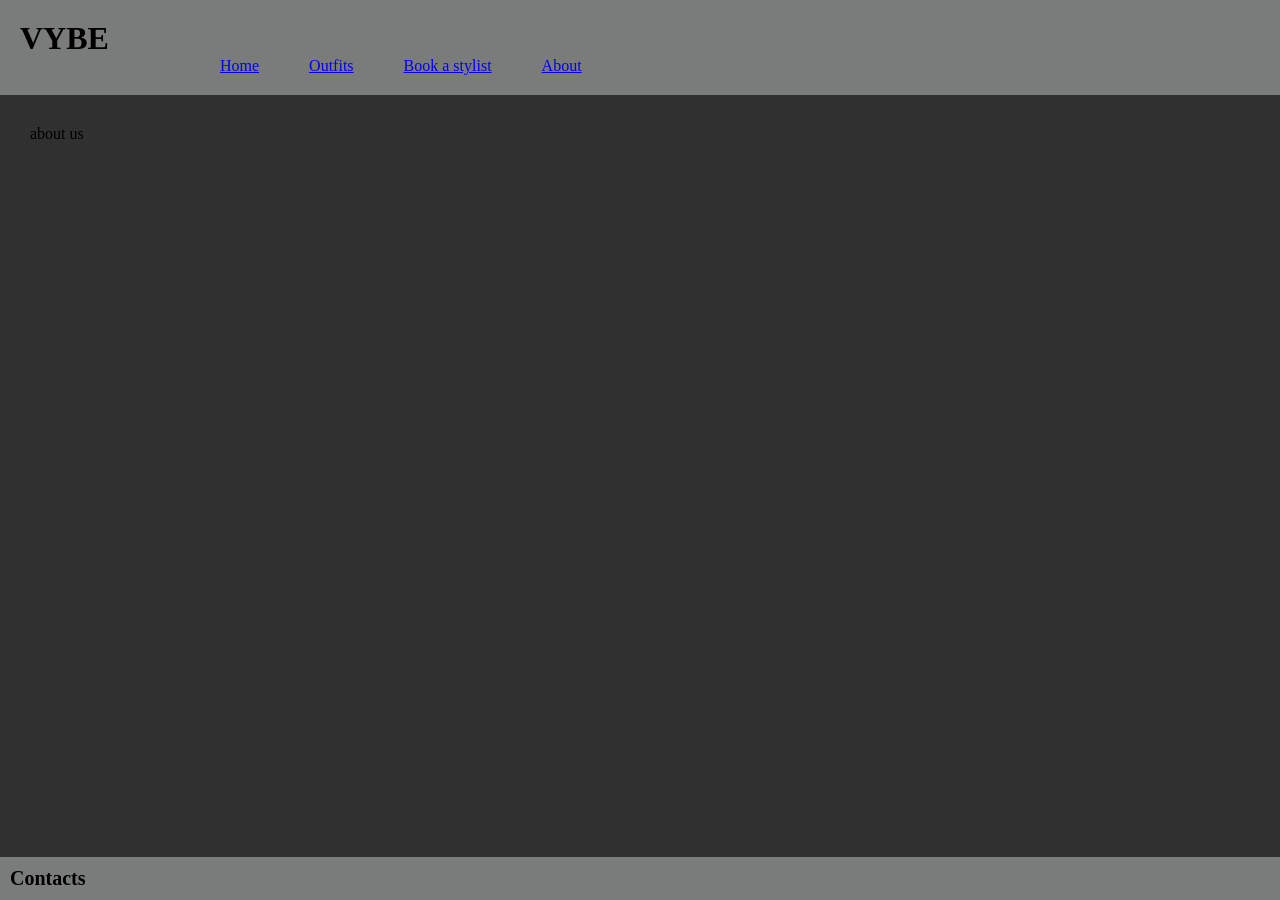
==== about.html @ c72bbb2e "changed collections to booking, added title and aside in HOME, added photos for outfits menu" ====
<!DOCTYPE html>

<html>

    <head>
        <meta charset="UTF-8">
        <meta name="viewport" content="width=device-width" initial-scale="1.0">
        <title>About us</title>
        <link rel="stylesheet" href="style.css">
    </head>

    <body>

        <header>
            <h1>VYBE</h1>

            <nav>
                <a href="index.html">Home</a>
                <a href="outfits.html">Outfits</a>
                <a href="book.html">Book a stylist</a>
                <a href="about.html">About</a>
            </nav>
        </header>

        <main>
            <p>about us</p>
        </main>


        <footer>
            <h1>Contacts</h1>
        </footer>

    </body>

</html>
---- style.css ----
* {
    margin: 0;
    padding: 0;
    box-sizing: border-box;
}

header {
    background-color: rgb(122, 123, 123);
    padding: 20px;
}

footer {
    background-color:rgb(122, 123, 123);
    margin-top: auto;
    padding: 10px;
    font-size: 10px;
}

body {
    min-height: 100vh;
    /* min-width: 100vw; */
    display: flex;
    flex-direction: column;
    background-color: rgb(49, 48, 48); 
}

.card {
    border: 5px solid rgb(5, 4, 4);
    padding: 16px;
    width: 300px;
    height: 450px;
    background-color: rgb(89, 88, 87);
    border-radius: 10px;
    display: flex;
    flex-direction: column;
    justify-content: flex-end;
}

.card-text {
    display: flex;
    flex-direction: column;
    align-items: center;
}

#cards {
    display: flex;
    flex-direction: row;
    gap: 30px;
    padding: 20px;
    margin-top: 52px;
    flex-wrap: wrap;
}

nav {
    display: flex;
    gap: 50px;
    margin-left: 200px;
}

.home-container {
    display: flex;
    flex-direction: column;
    justify-content: center;
    width: 70%;
    padding: 40px;
}

.home-aside {
    width: 30%;
    padding: 40px;
    border-radius: 15px;
    display: flex;
    flex-direction: column;
    justify-content: center;
    border: 2px solid red;
}

main {
    display: flex;
    flex: 1;
    padding: 30px;
}
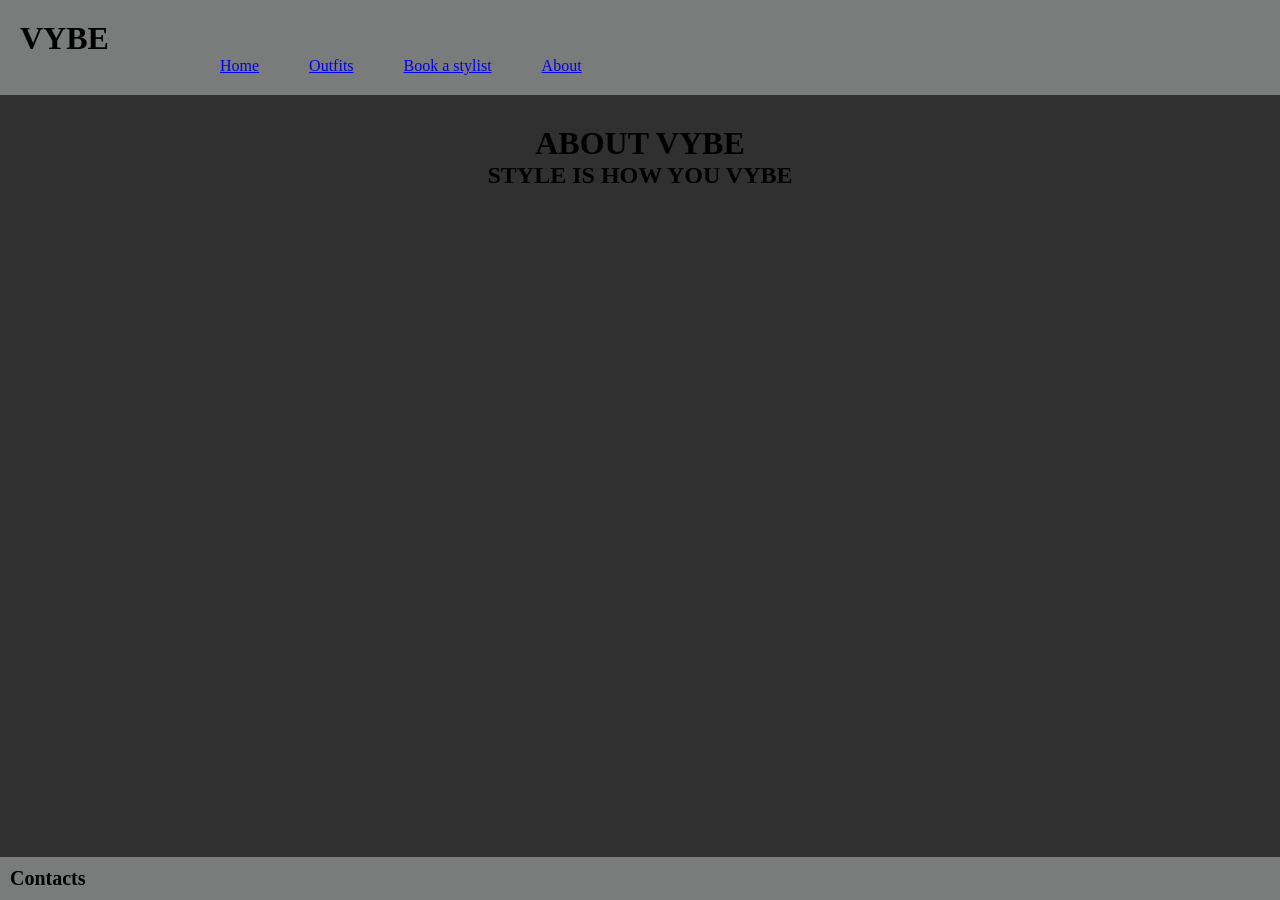
==== commit bd2610a5: "added buttons in home page, made a form for booking, put photos in outfits section, added more text " ====
--- a/about.html
+++ b/about.html
@@ -23,7 +23,11 @@
         </header>
 
         <main>
-            <p>about us</p>
+            <div class="about-title">
+                <h1>ABOUT VYBE</h1>
+                <h2>STYLE IS HOW YOU VYBE</h2>
+
+            </div>
         </main>
 
 
--- a/style.css
+++ b/style.css
@@ -25,7 +25,7 @@
 }
 
 .card {
-    border: 5px solid rgb(5, 4, 4);
+    border: 5px solid  rgb(152, 151, 151);
     padding: 16px;
     width: 300px;
     height: 450px;
@@ -63,6 +63,7 @@
     justify-content: center;
     width: 70%;
     padding: 40px;
+    color: rgb(152, 151, 151)
 }
 
 .home-aside {
@@ -73,10 +74,48 @@
     flex-direction: column;
     justify-content: center;
     border: 2px solid red;
+    color: rgb(152, 151, 151);
 }
 
 main {
     display: flex;
     flex: 1;
     padding: 30px;
+}
+
+.home-button {
+    width: fit-content;
+    margin-top: 10px;
+}
+
+.aside-button {
+    width: fit-content;
+    margin-top: 10px;
+}
+
+.booking-form {
+    width: 500px;
+    display: flex;
+    flex-direction: column;
+    color: rgb(152, 151, 151);
+    margin-top: 50px;
+}
+
+.book-button {
+    width: 150px;
+    height: 50px;
+    margin-top: 30px;
+}
+
+.booking-container {
+    display: flex;
+    flex-direction: column;
+    color: rgb(152, 151, 151);
+}
+
+.about-title {
+    display: flex;
+    flex-direction: column;
+    text-align: center;
+    width: 100%;
 }
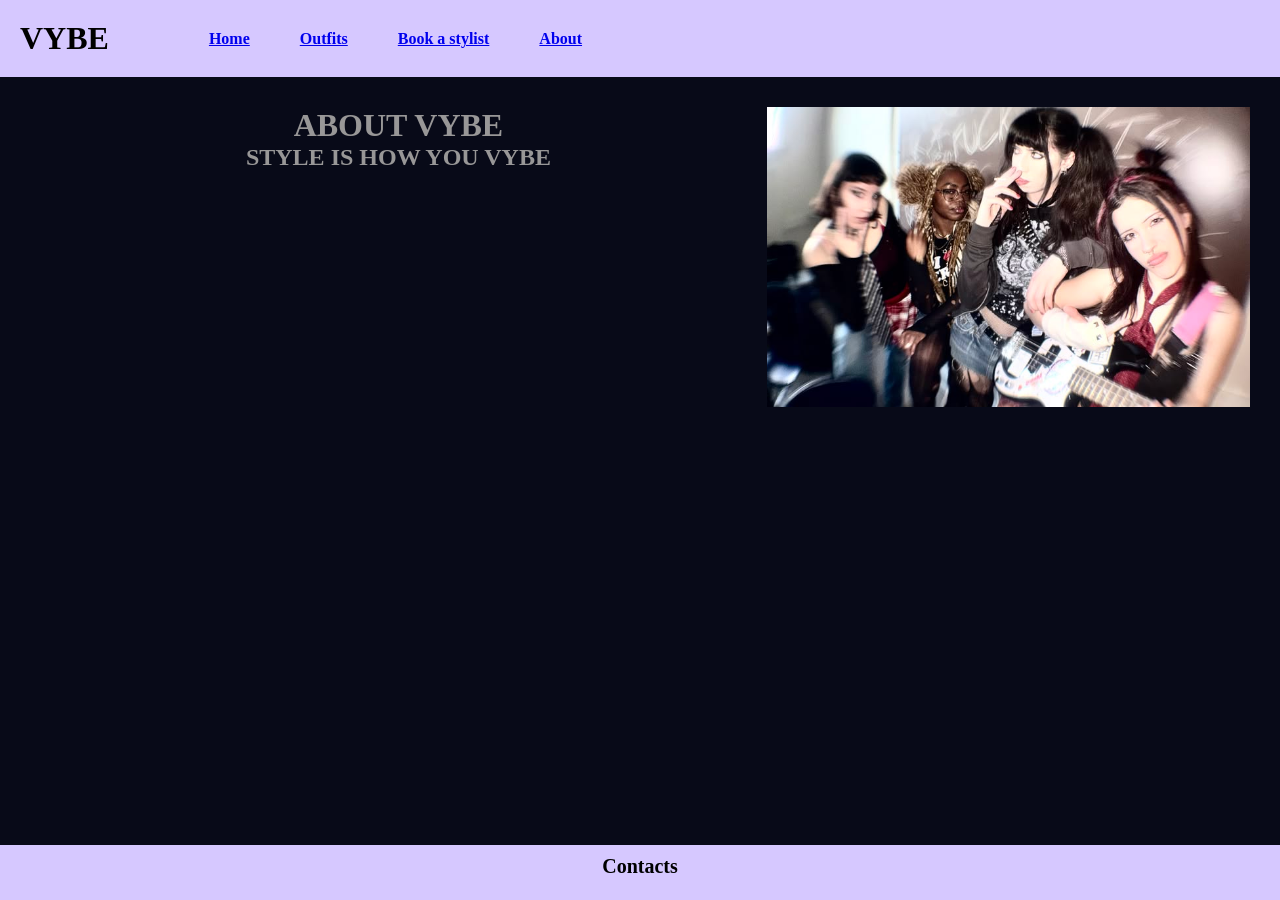
==== commit 0be5cf9c: "changed header&footer color, changed HOME title size and color &more small design changes" ====
--- a/about.html
+++ b/about.html
@@ -4,8 +4,7 @@
 
     <head>
         <meta charset="UTF-8">
-        <meta name="viewport" content="width=device-width" initial-scale="1.0">
-        <title>About us</title>
+        <meta name="viewport" content="width=device-width, initial-scale=1.0">        <title>About us</title>
         <link rel="stylesheet" href="style.css">
     </head>
 
@@ -26,10 +25,11 @@
             <div class="about-title">
                 <h1>ABOUT VYBE</h1>
                 <h2>STYLE IS HOW YOU VYBE</h2>
+            </div>
 
-            </div>
+        <img class="about-photo" src="Images/aboutvybe.jpg" alt="about VYBE">
+
         </main>
-
 
         <footer>
             <h1>Contacts</h1>
--- a/style.css
+++ b/style.css
@@ -5,15 +5,23 @@
 }
 
 header {
-    background-color: rgb(122, 123, 123);
+    background-color: #d6c8ff;
     padding: 20px;
+    font-weight: 900;
+    display: flex;
+    flex-direction: row;
 }
 
 footer {
-    background-color:rgb(122, 123, 123);
+    background-color: #d6c8ff;
     margin-top: auto;
     padding: 10px;
     font-size: 10px;
+    display: flex;
+    flex-direction: row;
+    gap: 950px;
+    height: 55px;
+    justify-content: center;
 }
 
 body {
@@ -21,7 +29,7 @@
     /* min-width: 100vw; */
     display: flex;
     flex-direction: column;
-    background-color: rgb(49, 48, 48); 
+    background-color: #080A18; 
 }
 
 .card {
@@ -54,26 +62,42 @@
 nav {
     display: flex;
     gap: 50px;
-    margin-left: 200px;
+    margin-left: 100px;
+    margin-top: 10px;
+    color: #20104F;
 }
 
 .home-container {
     display: flex;
     flex-direction: column;
     justify-content: center;
-    width: 70%;
+    width: 65%;
     padding: 40px;
-    color: rgb(152, 151, 151)
+    color: rgb(152, 151, 151);
+}
+
+.home-title {
+    font-size: 64px;
+    color: #D8C7FF
+}
+
+.home-description {
+    font-size: 21px;
+    margin-top: 20px;
+    margin-bottom: 20px;
+    color: #A9A3C7
 }
 
 .home-aside {
     width: 30%;
+    width: 400px;
+    height: 550px;
     padding: 40px;
-    border-radius: 15px;
+    border-radius: 25px;
     display: flex;
     flex-direction: column;
     justify-content: center;
-    border: 2px solid red;
+    border: 2px solid #A855F7;
     color: rgb(152, 151, 151);
 }
 
@@ -118,4 +142,26 @@
     flex-direction: column;
     text-align: center;
     width: 100%;
-}+    color: rgb(152, 151, 151);
+}
+
+.about-intro {
+    display: flex;
+    align-items: center;
+    justify-content: center;
+    gap: 40px;
+}
+
+.about-photo {
+    width: 800px;
+    height: 300px;
+    object-fit: cover;
+    margin-right: auto;
+}
+
+.about-photo img {
+    width: 100%;
+    height: 100%;
+    object-fit: cover;
+}
+
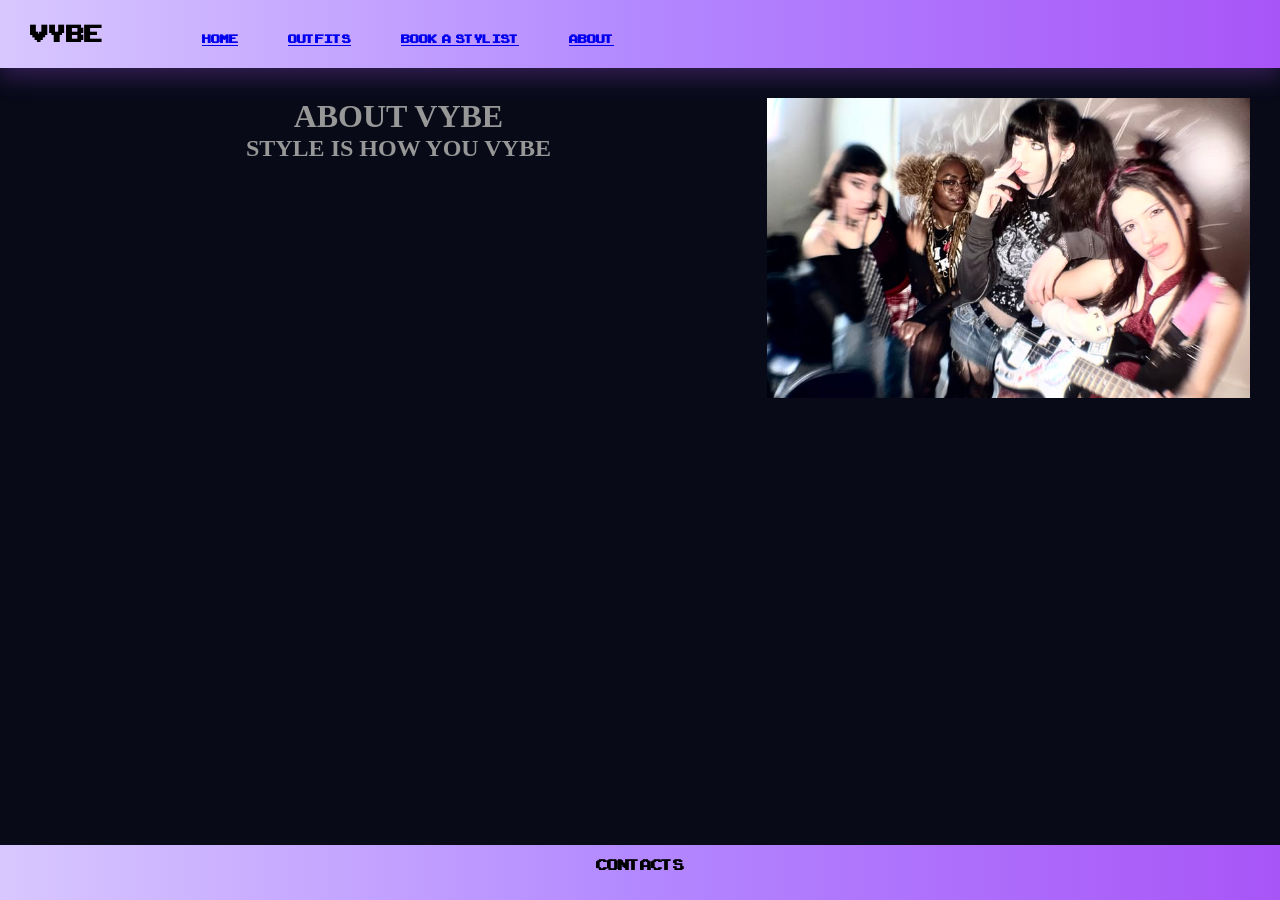
==== commit 2207f98b: "added arcade font, organised css files, changed booking title, started form card" ====
--- a/about.html
+++ b/about.html
@@ -5,7 +5,7 @@
     <head>
         <meta charset="UTF-8">
         <meta name="viewport" content="width=device-width, initial-scale=1.0">        <title>About us</title>
-        <link rel="stylesheet" href="style.css">
+        <link rel="stylesheet" href="css/style.css">
     </head>
 
     <body>
--- a/css/style.css
+++ b/css/style.css
@@ -0,0 +1,44 @@
+/* TODO: OpenDislexic font */
+
+@import url(header.css);
+@import url(footer.css);
+@import url(card.css);
+@import url(home.css);
+@import url(home-aside.css);
+@import url(book.css);
+@import url(about.css);
+
+@font-face {
+    font-family: 'arcade';
+    src: url(../font/ARCADECLASSIC.TTF) format('truetype');
+}
+
+* {
+    margin: 0;
+    padding: 0;
+    box-sizing: border-box;
+}
+
+body {
+    min-height: 100vh;
+    /* min-width: 100vw; */
+    display: flex;
+    flex-direction: column;
+    background-color: #080A18; 
+}
+
+main {
+    display: flex;
+    flex: 1;
+    padding: 30px;
+    flex-direction: row;
+}
+
+@media (max-width: 768px) {
+    main {
+        flex-direction: column;
+        justify-content: center;
+    }
+}
+
+
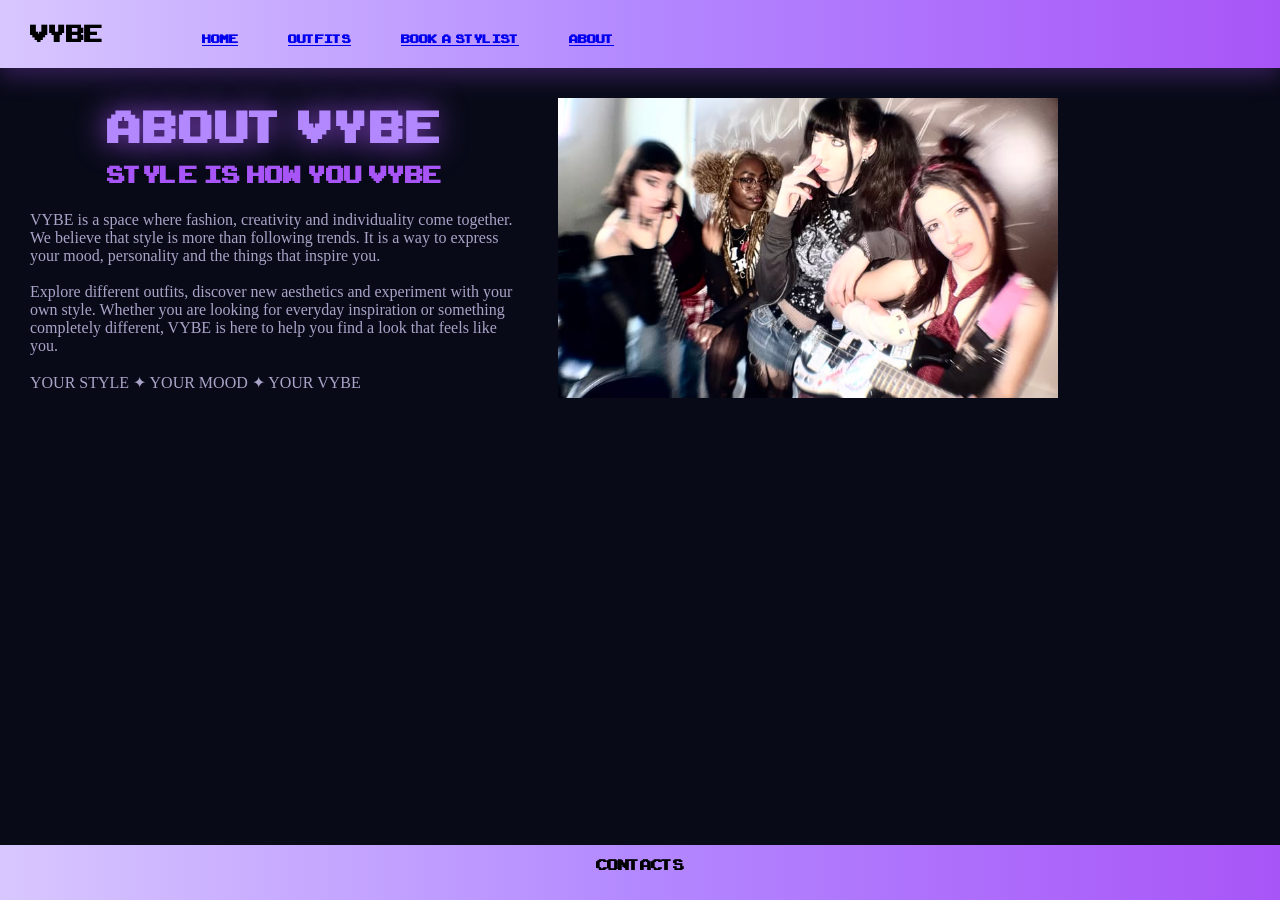
==== commit cdc75308: "added text and styles for it in about menu" ====
--- a/about.html
+++ b/about.html
@@ -22,9 +22,24 @@
         </header>
 
         <main>
-            <div class="about-title">
-                <h1>ABOUT VYBE</h1>
-                <h2>STYLE IS HOW YOU VYBE</h2>
+            <div class="about-main">
+                <div class="about-title-container">
+                    <h1 class="about-title-h1" >ABOUT VYBE</h1>
+                    <h2 class="about-title-h2">STYLE IS HOW YOU VYBE</h2>
+                </div>
+
+                <div class="about-description">
+                    <p>VYBE is a space where fashion, creativity and individuality come together. 
+                        We believe that style is more than following trends. It is a way to express 
+                        your mood, personality and the things that inspire you. <br>
+                        <br>
+                        Explore different outfits, discover new aesthetics and experiment with your own style. 
+                        Whether you are looking for everyday inspiration or something completely different, VYBE 
+                        is here to help you find a look that feels like you. <br>
+                        <br>
+                        YOUR STYLE ✦ YOUR MOOD ✦ YOUR VYBE<br>
+                    </p>
+                </div>
             </div>
 
         <img class="about-photo" src="Images/aboutvybe.jpg" alt="about VYBE">
--- a/css/style.css
+++ b/css/style.css
@@ -7,6 +7,7 @@
 @import url(home-aside.css);
 @import url(book.css);
 @import url(about.css);
+@import url(booking-aside.css);
 
 @font-face {
     font-family: 'arcade';
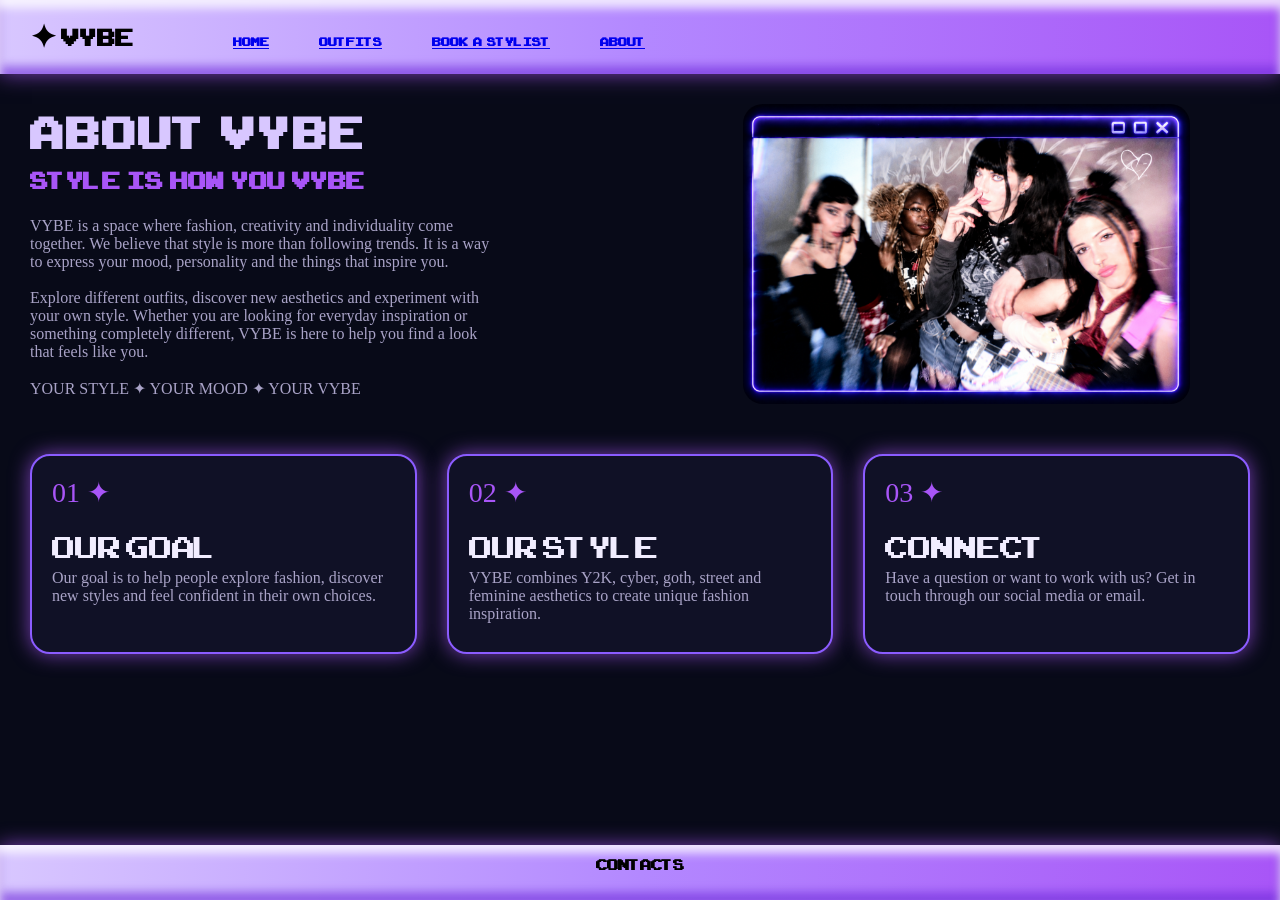
==== commit df0519df: "updated outfit cards with descriptions, prices, buttons and header bar" ====
--- a/about.html
+++ b/about.html
@@ -4,14 +4,15 @@
 
     <head>
         <meta charset="UTF-8">
-        <meta name="viewport" content="width=device-width, initial-scale=1.0">        <title>About us</title>
+        <meta name="viewport" content="width=device-width, initial-scale=1.0">        
+        <title>About us</title>
         <link rel="stylesheet" href="css/style.css">
     </head>
 
     <body>
 
         <header>
-            <h1>VYBE</h1>
+            <h1>✦ VYBE</h1>
 
             <nav>
                 <a href="index.html">Home</a>
@@ -22,27 +23,64 @@
         </header>
 
         <main>
-            <div class="about-main">
-                <div class="about-title-container">
-                    <h1 class="about-title-h1" >ABOUT VYBE</h1>
-                    <h2 class="about-title-h2">STYLE IS HOW YOU VYBE</h2>
+            <div class="about-page">
+                <div class="about-main-container">
+                    <div class="about-main">
+                        <div class="about-title-container">
+                            <h1 class="about-title-h1" >ABOUT VYBE</h1>
+                            <h2 class="about-title-h2">STYLE IS HOW YOU VYBE</h2>
+                        </div>
+
+                        <div class="about-description">
+                            <p>VYBE is a space where fashion, creativity and individuality come together. 
+                                We believe that style is more than following trends. It is a way to express 
+                                your mood, personality and the things that inspire you. <br>
+                                <br>
+                                Explore different outfits, discover new aesthetics and experiment with your own style. 
+                                Whether you are looking for everyday inspiration or something completely different, VYBE 
+                                is here to help you find a look that feels like you. <br>
+                                <br>
+                                YOUR STYLE ✦ YOUR MOOD ✦ YOUR VYBE<br>
+                            </p>
+                        </div>
+
+                    </div>
+
+                    <img class="about-photo" src="Images/about-vybe.jpg" alt="about VYBE">
                 </div>
 
-                <div class="about-description">
-                    <p>VYBE is a space where fashion, creativity and individuality come together. 
-                        We believe that style is more than following trends. It is a way to express 
-                        your mood, personality and the things that inspire you. <br>
-                        <br>
-                        Explore different outfits, discover new aesthetics and experiment with your own style. 
-                        Whether you are looking for everyday inspiration or something completely different, VYBE 
-                        is here to help you find a look that feels like you. <br>
-                        <br>
-                        YOUR STYLE ✦ YOUR MOOD ✦ YOUR VYBE<br>
-                    </p>
+                    <div class="about-card-container">
+                        <div class="about-card">
+                            <div class="about-card-text">
+                                <p class="about-card-number"> 01 ✦</p> <br>
+                                <p class="about-card-title">OUR GOAL</p>
+                                <p class="about-card-description">
+                                    Our goal is to help people explore fashion, discover new styles and feel confident in their own choices.
+                                </p>
+                            </div>
+                        </div>
+
+                        <div class="about-card">
+                            <div class="about-card-text">
+                                <p class="about-card-number">02 ✦</p> <br>
+                                <p class="about-card-title">OUR STYLE</p>
+                                <p class="about-card-description">
+                                    VYBE combines Y2K, cyber, goth, street and feminine aesthetics to create unique fashion inspiration.
+                                </p>
+                            </div>
+                        </div>
+
+                        <div class="about-card">
+                            <div class="about-card-text">
+                                <p class="about-card-number">03 ✦</p> <br>
+                                <p class="about-card-title">CONNECT</p>
+                                <p class="about-card-description">
+                                    Have a question or want to work with us? Get in touch through our social media or email.
+                                </p>
+                            </div>
+                        </div>
                 </div>
-            </div>
 
-        <img class="about-photo" src="Images/aboutvybe.jpg" alt="about VYBE">
 
         </main>
 
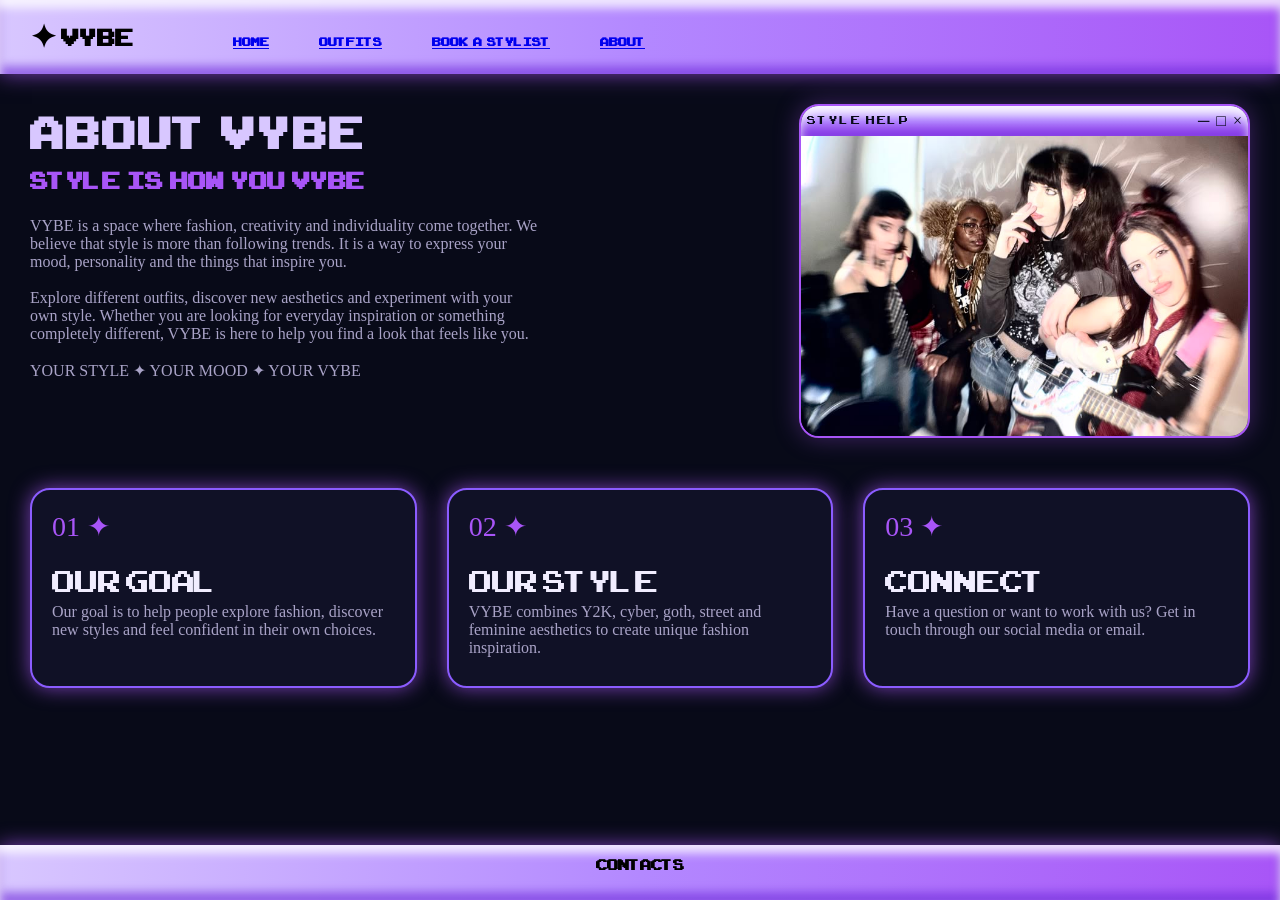
==== commit 6055c9a2: "updated asides and about photo with window-style header bars" ====
--- a/about.html
+++ b/about.html
@@ -45,8 +45,16 @@
                         </div>
 
                     </div>
+                        <div class="about-photo-window">
 
-                    <img class="about-photo" src="Images/about-vybe.jpg" alt="about VYBE">
+                            <div class="header-line-aside-about">
+                                <p class="outfit-title">STYLE HELP</p>
+                                <p class="card-symbols">─ □ ×</p>
+                            </div>
+
+                            <img class="about-photo" src="Images/aboutvybe.jpg" alt="about VYBE">
+
+                        </div>
                 </div>
 
                     <div class="about-card-container">
--- a/css/style.css
+++ b/css/style.css
@@ -42,4 +42,3 @@
     }
 }
 
-
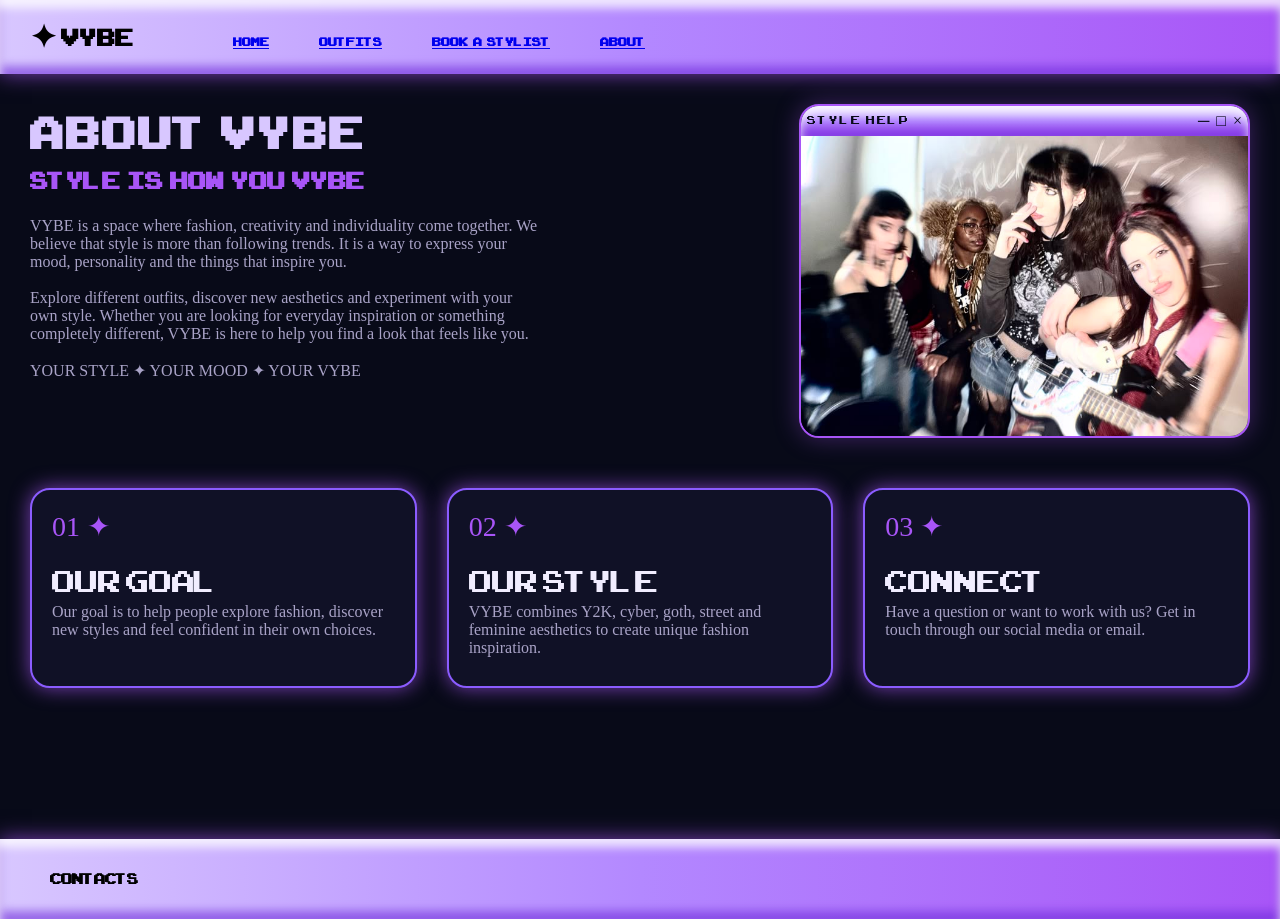
==== commit 8199555f: "updated booking form, aside windows and footer layout, added required consent checkboxes" ====
--- a/about.html
+++ b/about.html
@@ -14,7 +14,7 @@
         <header>
             <h1>✦ VYBE</h1>
 
-            <nav>
+            <nav class="header-links">
                 <a href="index.html">Home</a>
                 <a href="outfits.html">Outfits</a>
                 <a href="book.html">Book a stylist</a>
--- a/css/style.css
+++ b/css/style.css
@@ -22,15 +22,16 @@
 
 body {
     min-height: 100vh;
-    /* min-width: 100vw; */
+    /* min-width: 100vw;
     display: flex;
-    flex-direction: column;
+    flex-direction: column; */
     background-color: #080A18; 
 }
 
 main {
     display: flex;
-    flex: 1;
+    min-height: 85vh;
+    /* flex: 1; */
     padding: 30px;
     flex-direction: row;
 }
